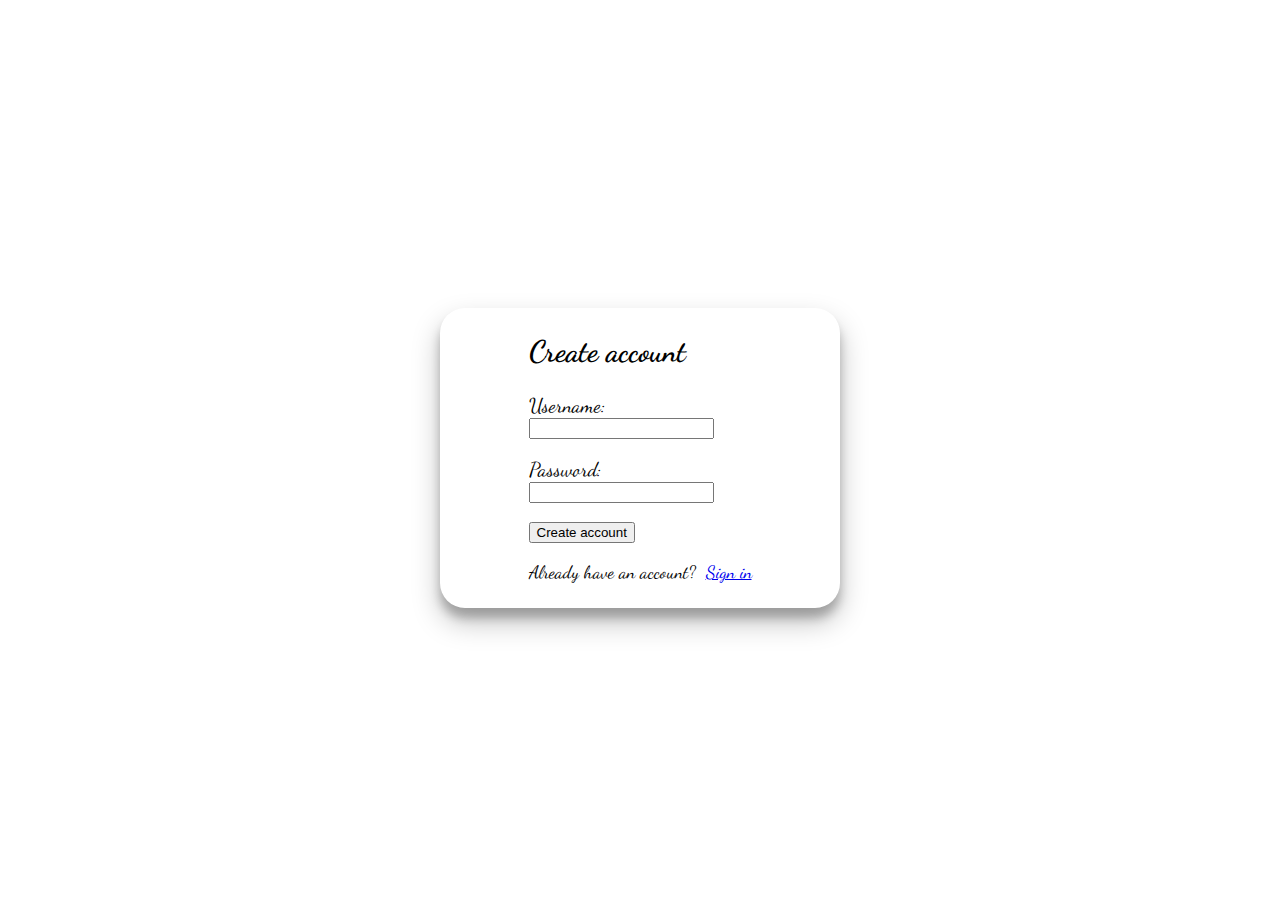
==== final_project/static/index.html @ 965430b4 "Final project init" ====
<html>
    <head>
        <title>Dear Santa</title>
        <script src="https://ajax.googleapis.com/ajax/libs/jquery/3.6.0/jquery.min.js"></script>
        <link rel="stylesheet" type="text/css" href="style.css">
        <link rel="preconnect" href="https://fonts.googleapis.com">
        <link rel="preconnect" href="https://fonts.gstatic.com" crossorigin>
        <link href="https://fonts.googleapis.com/css2?family=Dancing+Script:wght@400;700&display=swap" rel="stylesheet">
    </head>
    <body id="page">
        <div class="snowflakes" aria-hidden="true">
            <div class="snowflake">❅</div>
            <div class="snowflake">❅</div>
            <div class="snowflake">❅</div>
            <div class="snowflake">❅</div>
            <div class="snowflake">❅</div>
            <div class="snowflake">❅</div>
            <div class="snowflake">❅</div>
            <div class="snowflake">❅</div>
            <div class="snowflake">❅</div>
            <div class="snowflake">❅</div>
            <div class="snowflake">❅</div>
            <div class="snowflake">❅</div>
        </div>
        <div id="signup">
            <div id="form">
                <h2>Create account</h2>
                <label>Username:</label><br>
                <input type="text" id="signupUsername" name="username"><br><br>
                <label>Password:</label><br>
                <input type="password" id="signupPassword" name="password"><br><br>
                <input type="submit" value="Create account" onclick="signup()">
                <p>Already have an account?<a id="signin-link" href="#" onclick="switch_to_login(); return false;">Sign in</a></p>
            </div>
        </div>
        <div id="login">
            <div id="form">
                <h2>Sign in</h2>
                <label>Username:</label><br>
                <input type="text" id="loginUsername" name="username"><br><br>
                <label>Password:</label><br>
                <input type="password" id="loginPassword" name="password"><br><br>
                <input type="submit" value="Sign in" onclick="login()">
                <p>New?<a id="signin-link" href="#" onclick="switch_to_signup(); return false;">Create an account</a></p>
            </div>
        </div>
        <div id="wishlist">
            <table id="wishes">
                <tr>
                    <th>Wish</th>
                    <th>Posted on</th>
                </tr>
                <tr>
                    <td>Lorem ipsum dolor sit amet, consectetur adipiscing elit, sed do eiusmod tempor incididunt ut labore et dolore magna aliqua. Ut enim ad minim veniam, quis nostrud exercitation ullamco laboris nisi ut aliquip ex ea commodo consequat.</td>
                    <td>Maria Anders</td>
                </tr>
                <tr>
                    <td>Alfreds Futterkiste</td>
                    <td>Maria Anders</td>
                </tr>
                <tr>
                    <td>Alfreds Futterkiste</td>
                    <td>Maria Anders</td>
                </tr>
                <tr id="wish-posts">
                </tr>
            </table>
        </div>
        <script>
            let token;
            let response;

            $("#wishlist").hide();
            $("#login").hide();

            function switch_to_login() {
                $("#signup").hide();
                $("#login").show();
            }

            function switch_to_signup() {
                $("#login").hide();
                $("#signup").show();
            }

            async function signup() {
				response = await $.post("/open_api/signup",
					{
						"username": $("#signupUsername").val(),
						"password": $("#signupPassword").val()
					}, "json");
				
				if(response.status == 200) { // 200 = request has succeeded
					token = await response.data;
                    getWishlist();

					$("#signup").hide();
					$("#wishlist").show();
				} else alert(response.data.message);
            }

            async function login() {
				response = await $.post("/open_api/login",
					{
						"username": $("#loginUsername").val(),
						"password": $("#loginPassword").val()
					}, "json");
				
				if(response.status == 200) { // 200 = request has succeeded
					token = await response.data;
                    getWishlist();

					$("#login").hide();
					$("#wishlist").show();
				} else alert(response.data.message);
            }

            async function getWishlist() {
                response = await $.post("/secure_api/get_wishlist", 
					{
						"jwt": token.jwt
					}, "json");
				
				for(i = 0; i < response.data.wishes.length; i++) {
					var table = $("#wishes");
                    var row = table.insertRow(-1);
                    var left_cell = row.insertCell(0);
                    var right_cell = row.insertCell(1);
                    
                    left_cell.innerHTML = response.data.wishes[i].wish;
                    right_cell.innerHTML = response.data.wishes[i].timestamp;
				}
            }
        </script>
    </body>
</html>
---- final_project/static/style.css ----
body {
    font-family: 'Dancing Script', cursive;
}

#page {
    z-index: -1;
    background-image: url(https://images.unsplash.com/photo-1531972497489-8eb337acf6e5?ixlib=rb-0.3.5&ixid=eyJhcHBfaWQiOjEyMDd9&s=193456e9385b553747a5e0f0cbc7badb&auto=format&fit=crop&w=1334&q=80);
    background-size: cover;
    height: 100%;
    background-repeat: no-repeat;
    display: flex;
    justify-content: center;
    align-items: center;
}

.snowflake {
    color: #fff;
    font-size: 1em;
    font-family: Arial, sans-serif;
    text-shadow: 0 0 5px #000;
}

@-webkit-keyframes snowflakes-fall{0%{top:-10%}100%{top:100%}}@-webkit-keyframes snowflakes-shake{0%,100%{-webkit-transform:translateX(0);transform:translateX(0)}50%{-webkit-transform:translateX(80px);transform:translateX(80px)}}@keyframes snowflakes-fall{0%{top:-10%}100%{top:100%}}@keyframes snowflakes-shake{0%,100%{transform:translateX(0)}50%{transform:translateX(80px)}}.snowflake{position:fixed;top:-10%;z-index:9999;-webkit-user-select:none;-moz-user-select:none;-ms-user-select:none;user-select:none;cursor:default;-webkit-animation-name:snowflakes-fall,snowflakes-shake;-webkit-animation-duration:10s,3s;-webkit-animation-timing-function:linear,ease-in-out;-webkit-animation-iteration-count:infinite,infinite;-webkit-animation-play-state:running,running;animation-name:snowflakes-fall,snowflakes-shake;animation-duration:10s,3s;animation-timing-function:linear,ease-in-out;animation-iteration-count:infinite,infinite;animation-play-state:running,running}.snowflake:nth-of-type(0){left:1%;-webkit-animation-delay:0s,0s;animation-delay:0s,0s}.snowflake:nth-of-type(1){left:10%;-webkit-animation-delay:1s,1s;animation-delay:1s,1s}.snowflake:nth-of-type(2){left:20%;-webkit-animation-delay:6s,.5s;animation-delay:6s,.5s}.snowflake:nth-of-type(3){left:30%;-webkit-animation-delay:4s,2s;animation-delay:4s,2s}.snowflake:nth-of-type(4){left:40%;-webkit-animation-delay:2s,2s;animation-delay:2s,2s}.snowflake:nth-of-type(5){left:50%;-webkit-animation-delay:8s,3s;animation-delay:8s,3s}.snowflake:nth-of-type(6){left:60%;-webkit-animation-delay:6s,2s;animation-delay:6s,2s}.snowflake:nth-of-type(7){left:70%;-webkit-animation-delay:2.5s,1s;animation-delay:2.5s,1s}.snowflake:nth-of-type(8){left:80%;-webkit-animation-delay:1s,0s;animation-delay:1s,0s}.snowflake:nth-of-type(9){left:90%;-webkit-animation-delay:3s,1.5s;animation-delay:3s,1.5s}.snowflake:nth-of-type(10){left:25%;-webkit-animation-delay:2s,0s;animation-delay:2s,0s}.snowflake:nth-of-type(11){left:65%;-webkit-animation-delay:4s,2.5s;animation-delay:4s,2.5s}

h2 {
    margin-block-start: 0;
    font-weight: bold;
    font-size: 30px;
}

p {
    margin-block-end: 0;
    font-size: 18px;
}

#signin-link {
    margin-left: 10px;
}

label {
    font-size: 20px;
}

#signup {
    width: 400px;
    height: 300px;
    background-color: #FFFFFF;
    border-radius: 25px;
    box-shadow: 0 14px 28px rgba(0,0,0,0.25), 0 10px 10px rgba(0,0,0,0.22);
    display: flex;
    justify-content: center;
    align-items: center;
}

#login {
    width: 400px;
    height: 300px;
    background-color: #FFFFFF;
    border-radius: 25px;
    box-shadow: 0 14px 28px rgba(0,0,0,0.25), 0 10px 10px rgba(0,0,0,0.22);
    display: flex;
    justify-content: center;
    align-items: center;
}

#wishlist {
    display: flex;
    justify-content: center;
    align-items: center;
}

#wishes{
    border-collapse: collapse;
    width: 45%;
}

#wishes tbody {
    background-color: #FFFFFF;
}

#wishes th {
    border: 1px solid #DDDDDD;
    text-align: left;
    padding: 8px;
    font-size: 30px;
}

#wishes td {
    border: 1px solid #DDDDDD;
    text-align: left;
    padding: 8px;
    font-size: 20px;
    word-wrap: break-word;
}

#wishes tr:nth-child(even) {
    background-color: #DDDDDD;
}
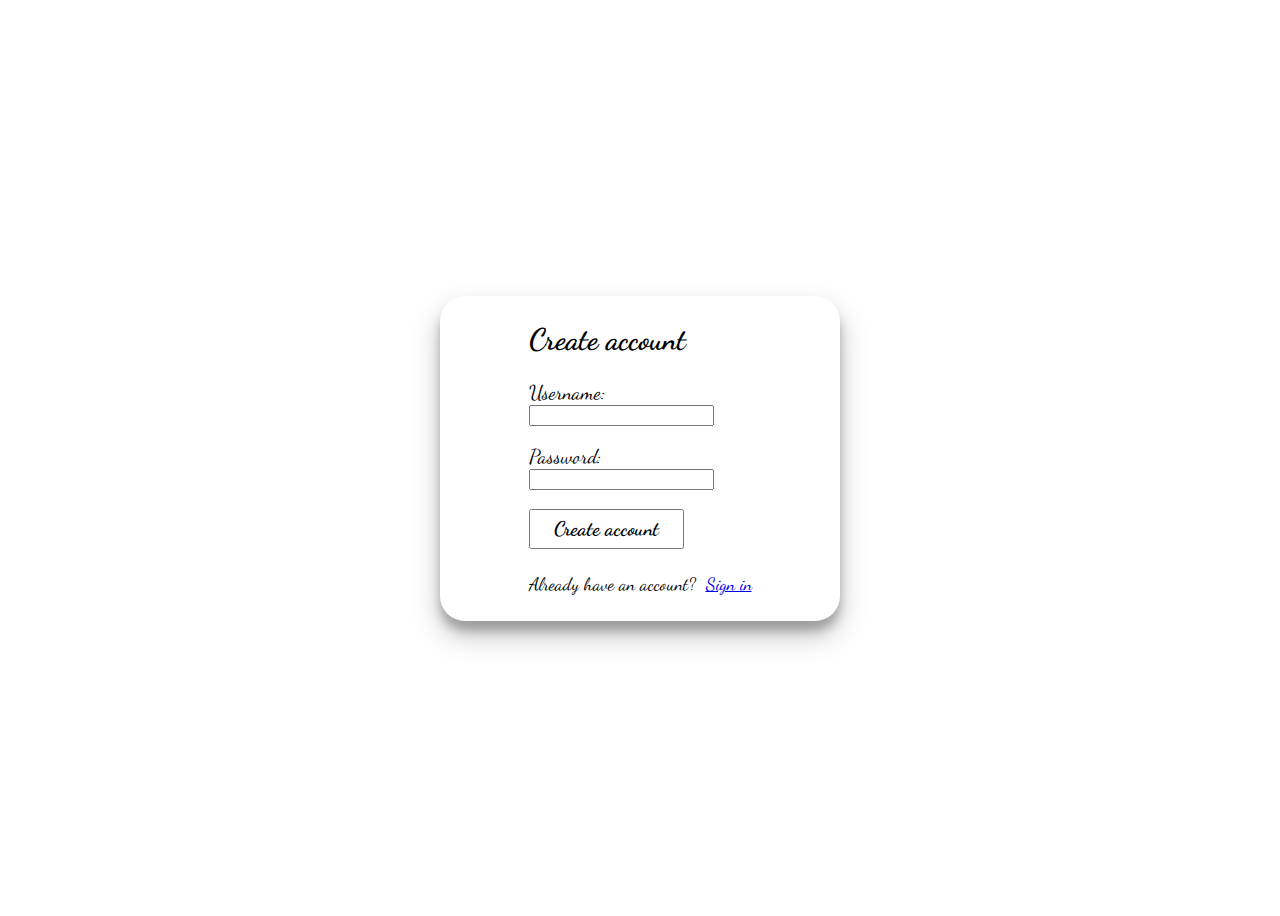
==== commit 1a0be23f: "Fix UI" ====
--- a/final_project/static/index.html
+++ b/final_project/static/index.html
@@ -29,7 +29,7 @@
                 <input type="text" id="signupUsername" name="username"><br><br>
                 <label>Password:</label><br>
                 <input type="password" id="signupPassword" name="password"><br><br>
-                <input type="submit" value="Create account" onclick="signup()">
+                <a class="button1" type="submit" onclick="signup()">Create account</a>
                 <p>Already have an account?<a id="signin-link" href="#" onclick="switch_to_login(); return false;">Sign in</a></p>
             </div>
         </div>
@@ -40,37 +40,35 @@
                 <input type="text" id="loginUsername" name="username"><br><br>
                 <label>Password:</label><br>
                 <input type="password" id="loginPassword" name="password"><br><br>
-                <input type="submit" value="Sign in" onclick="login()">
+                <a class="button1" type="submit" onclick="login()">Sign in</a>
                 <p>New?<a id="signin-link" href="#" onclick="switch_to_signup(); return false;">Create an account</a></p>
             </div>
         </div>
         <div id="wishlist">
+            <h2>Welcome to Dear Santa! Below are the wishes made by people across the world. Go ahead and make a wish. Who knows, your wish might come true.</h2>
             <table id="wishes">
                 <tr>
                     <th>Wish</th>
                     <th>Posted on</th>
                 </tr>
-                <tr>
-                    <td>Lorem ipsum dolor sit amet, consectetur adipiscing elit, sed do eiusmod tempor incididunt ut labore et dolore magna aliqua. Ut enim ad minim veniam, quis nostrud exercitation ullamco laboris nisi ut aliquip ex ea commodo consequat.</td>
-                    <td>Maria Anders</td>
-                </tr>
-                <tr>
-                    <td>Alfreds Futterkiste</td>
-                    <td>Maria Anders</td>
-                </tr>
-                <tr>
-                    <td>Alfreds Futterkiste</td>
-                    <td>Maria Anders</td>
-                </tr>
-                <tr id="wish-posts">
-                </tr>
             </table>
+            <br>
+            <textarea id="post-area" maxlength="255" rows="5" placeholder="Enter your wish here."></textarea><br>
+            <a class="button2" type="submit" onclick="postWish()">Post your wish</a>
         </div>
+        <!-- <div id="post-wish">
+            <div>
+                <br>
+                <textarea id="post-area" maxlength="255" placeholder="Enter your wish here."></textarea><br>
+                <a class="button2" type="submit" onclick="postWish()">Post your wish</a>
+            </div>
+        </div> -->
         <script>
             let token;
             let response;
 
             $("#wishlist").hide();
+            $("#post-wish").hide();
             $("#login").hide();
 
             function switch_to_login() {
@@ -90,12 +88,13 @@
 						"password": $("#signupPassword").val()
 					}, "json");
 				
-				if(response.status == 200) { // 200 = request has succeeded
+				if(response.status == 200) {
 					token = await response.data;
                     getWishlist();
 
 					$("#signup").hide();
 					$("#wishlist").show();
+                    $("#post-wish").show();
 				} else alert(response.data.message);
             }
 
@@ -106,12 +105,13 @@
 						"password": $("#loginPassword").val()
 					}, "json");
 				
-				if(response.status == 200) { // 200 = request has succeeded
+				if(response.status == 200) {
 					token = await response.data;
                     getWishlist();
 
 					$("#login").hide();
 					$("#wishlist").show();
+                    $("#post-wish").show();
 				} else alert(response.data.message);
             }
 
@@ -120,16 +120,49 @@
 					{
 						"jwt": token.jwt
 					}, "json");
-				
+
 				for(i = 0; i < response.data.wishes.length; i++) {
-					var table = $("#wishes");
+					var table = document.getElementById("wishes");
                     var row = table.insertRow(-1);
                     var left_cell = row.insertCell(0);
                     var right_cell = row.insertCell(1);
+
+                    var wish = response.data.wishes[i].wish;
+                    var timestamp = convertTimezone(response.data.wishes[i].timestamp);
                     
-                    left_cell.innerHTML = response.data.wishes[i].wish;
-                    right_cell.innerHTML = response.data.wishes[i].timestamp;
+                    left_cell.innerHTML = wish;
+                    right_cell.innerHTML = timestamp;
 				}
+            }
+
+            function updateWishlist(wish, timestamp) {
+                var table = document.getElementById("wishes");
+                var row = table.insertRow(-1);
+                var left_cell = row.insertCell(0);
+                var right_cell = row.insertCell(1);
+                    
+                left_cell.innerHTML = wish;
+                right_cell.innerHTML = timestamp;
+            }
+
+            async function postWish() {
+                var wish = $("#post-area").val();
+                var timestamp = new Date(Date.now()).toISOString();
+                var user_timestamp = convertTimezone(timestamp)
+
+                response = await $.post("/secure_api/post_wish", 
+					{
+						"jwt": token.jwt, 
+						"wish": wish,
+                        "timestamp": timestamp
+					}, "json");
+				alert(response.data.message);
+                updateWishlist(wish, user_timestamp);
+            }
+
+            function convertTimezone(date) {
+                user_timezone = Intl.DateTimeFormat().resolvedOptions().timeZone;
+                return new Date((typeof date === "string" ? new Date(date) : date).toLocaleString("en-US", {timeZone: user_timezone}));
             }
         </script>
     </body>
--- a/final_project/static/style.css
+++ b/final_project/static/style.css
@@ -11,6 +11,7 @@
     display: flex;
     justify-content: center;
     align-items: center;
+    flex-direction: column;
 }
 
 .snowflake {
@@ -43,7 +44,7 @@
 
 #signup {
     width: 400px;
-    height: 300px;
+    height: 325px;
     background-color: #FFFFFF;
     border-radius: 25px;
     box-shadow: 0 14px 28px rgba(0,0,0,0.25), 0 10px 10px rgba(0,0,0,0.22);
@@ -54,7 +55,7 @@
 
 #login {
     width: 400px;
-    height: 300px;
+    height: 325px;
     background-color: #FFFFFF;
     border-radius: 25px;
     box-shadow: 0 14px 28px rgba(0,0,0,0.25), 0 10px 10px rgba(0,0,0,0.22);
@@ -67,11 +68,19 @@
     display: flex;
     justify-content: center;
     align-items: center;
+    flex-direction: column;
+    max-width: 50%;
+    min-width: 35%;
+}
+
+#wishlist h2 {
+    color: #FFFFFF;
+    text-shadow: 0 14px 28px rgba(0,0,0,0.25), 0 10px 10px rgba(0,0,0,0.22);
 }
 
 #wishes{
     border-collapse: collapse;
-    width: 45%;
+    width: auto;
 }
 
 #wishes tbody {
@@ -95,4 +104,49 @@
 
 #wishes tr:nth-child(even) {
     background-color: #DDDDDD;
+}
+
+.button1 {
+    display:inline-block;
+    padding:0.35em 1.2em;
+    border:1px solid rgb(118, 118, 118);
+    margin:0 0.3em 0.3em 0;
+    border-radius:0.12em;
+    box-sizing: border-box;
+    text-decoration:none;
+    font-size: 20px;
+    font-weight: bold;
+    color:#000000;
+    text-align:center;
+    transition: all 0.2s;
+}
+
+a.button1:hover{
+    color: #FFFFFF;
+    background-color: #C30F16;
+}
+
+.button2 {
+    display:inline-block;
+    padding:0.35em 1.2em;
+    border:1px solid rgb(118, 118, 118);
+    border-radius:0.12em;
+    box-sizing: border-box;
+    text-decoration:none;
+    font-size: 20px;
+    font-weight: bold;
+    color:#C30F16;
+    text-align:center;
+    transition: all 0.2s;
+    background-color: #FFFFFF;
+}
+
+a.button2:hover {
+    color: #FFFFFF;
+    background-color: #C30F16;
+}
+
+#wishlist textarea {
+    width: 50%;
+    resize: none;
 }